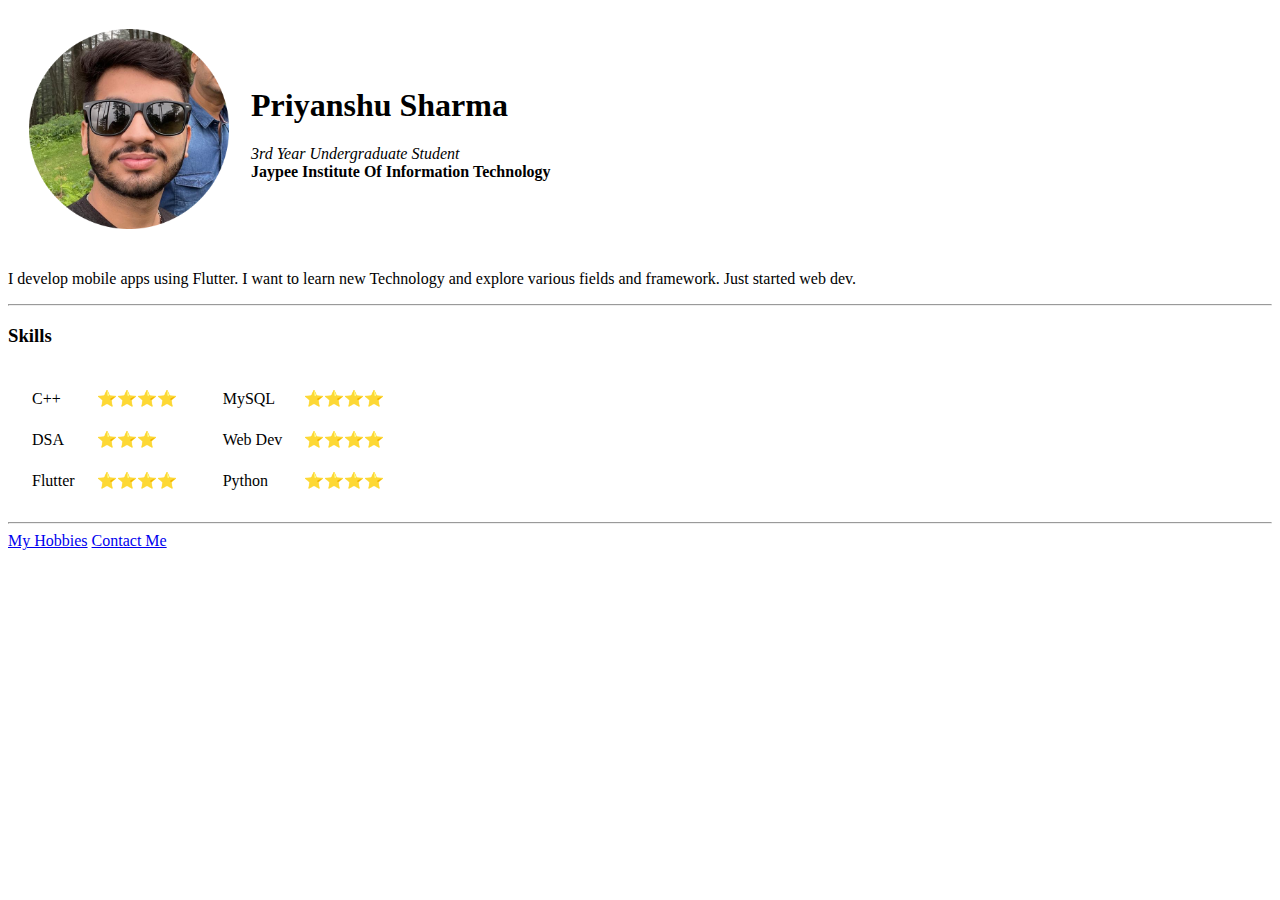
==== index.html @ 5972123a "1st commit" ====
<!DOCTYPE html>
<html>
<head>
    <meta charset="UTF-8">
    <title>Priyanshu Sharma</title>
</head>
<body>
    <table cellspacing="20">
        <tr>
            <td>
                <img src="Priyanshu.png" alt="Priyanshu" height="200">
            </td>
            <td>
                <h1>Priyanshu Sharma</h1>
                <p><em>3rd Year Undergraduate Student</em><br>
                    <strong>Jaypee Institute Of Information Technology</strong>
                </p>
            </td>
        </tr>
    </table>
    
    <p>I develop mobile apps using Flutter. I want to learn new Technology and explore various fields and framework.
    Just started web dev.
    </p>
    <hr>
    <h3>
        Skills
    </h3>
    <table>
        <tr>
            <td>
            <table cellspacing="20">
                <tr>
                    <td>
                        C++
                    </td>
                    <td>
                        ⭐⭐⭐⭐
                    </td>
                    
                </tr>
                <tr>
                    <td>
                        DSA
                    </td>
                    <td>
                        ⭐⭐⭐
                    </td>
                </tr>
                <tr>
                    <td>
                        Flutter
                    </td>
                    <td>
                        ⭐⭐⭐⭐
                    </td>
                </tr>
            </table>
            </td>
            <td>
            <table cellspacing="20">
                <tr>
                    <td>
                        MySQL
                    </td>
                    <td>
                        ⭐⭐⭐⭐
                    </td>
                    
                </tr>
                <tr>
                    <td>
                        Web Dev
                    </td>
                    <td>
                        ⭐⭐⭐⭐
                    </td>
                </tr>
                <tr>
                    <td>
                        Python
                    </td>
                    <td>
                        ⭐⭐⭐⭐
                    </td>
                </tr>
            </table>
            </td>
        </tr>
    </table>
    <hr>
    <a href="hobbies.html">My Hobbies</a>
    <a href="contact.html">Contact Me</a>
</body>
</html>
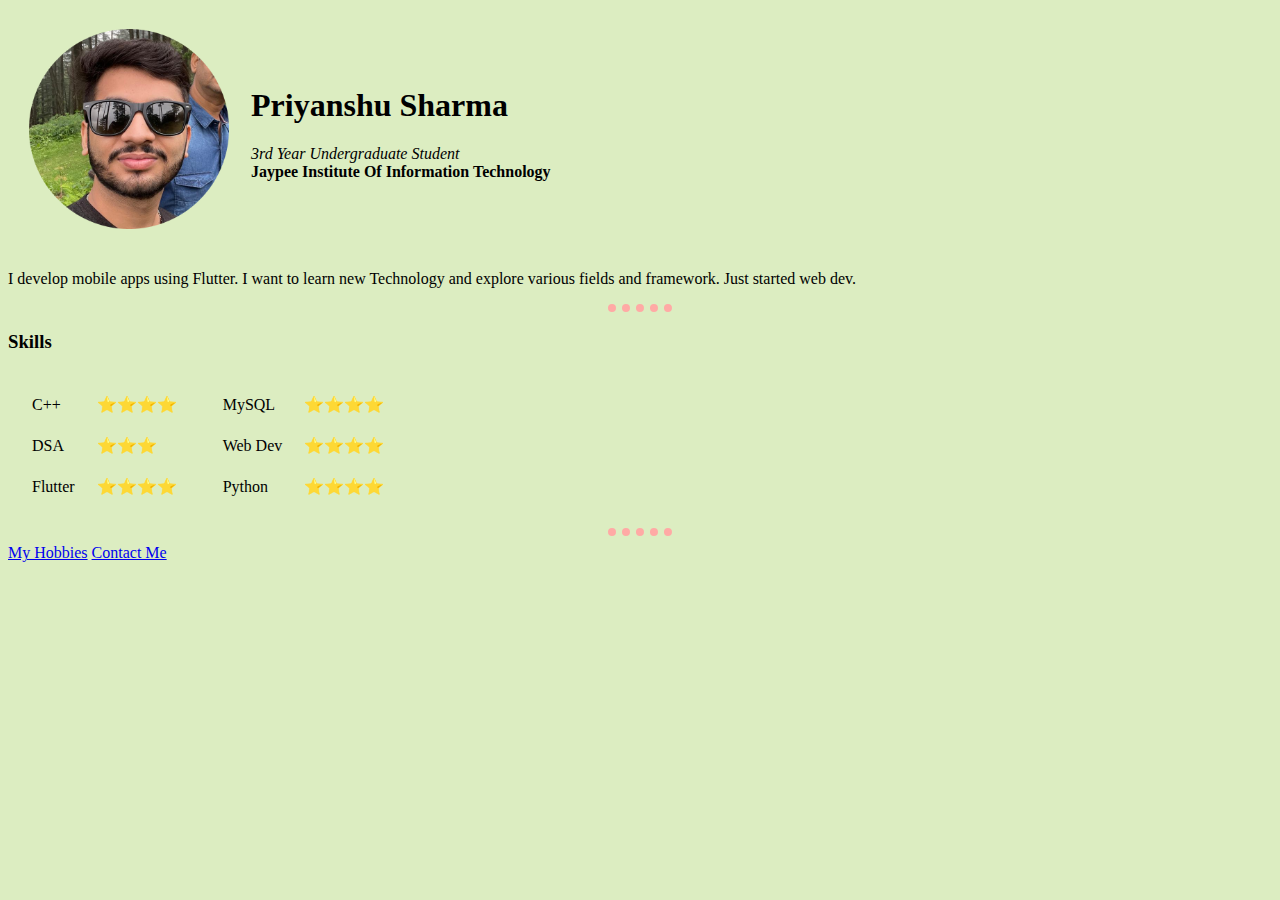
==== commit 593209ed: "bg, hr change" ====
--- a/index.html
+++ b/index.html
@@ -3,6 +3,19 @@
 <head>
     <meta charset="UTF-8">
     <title>Priyanshu Sharma</title>
+    <style>
+        body {
+            background-color: #DCEDC1;
+        }
+        hr {
+            border-style: none;
+            border-top-style: dotted;
+            width: 5%;
+            height: 0px;
+            border-width: 8px;
+            border-color: #FFAAA5;
+        }
+    </style>
 </head>
 <body>
     <table cellspacing="20">
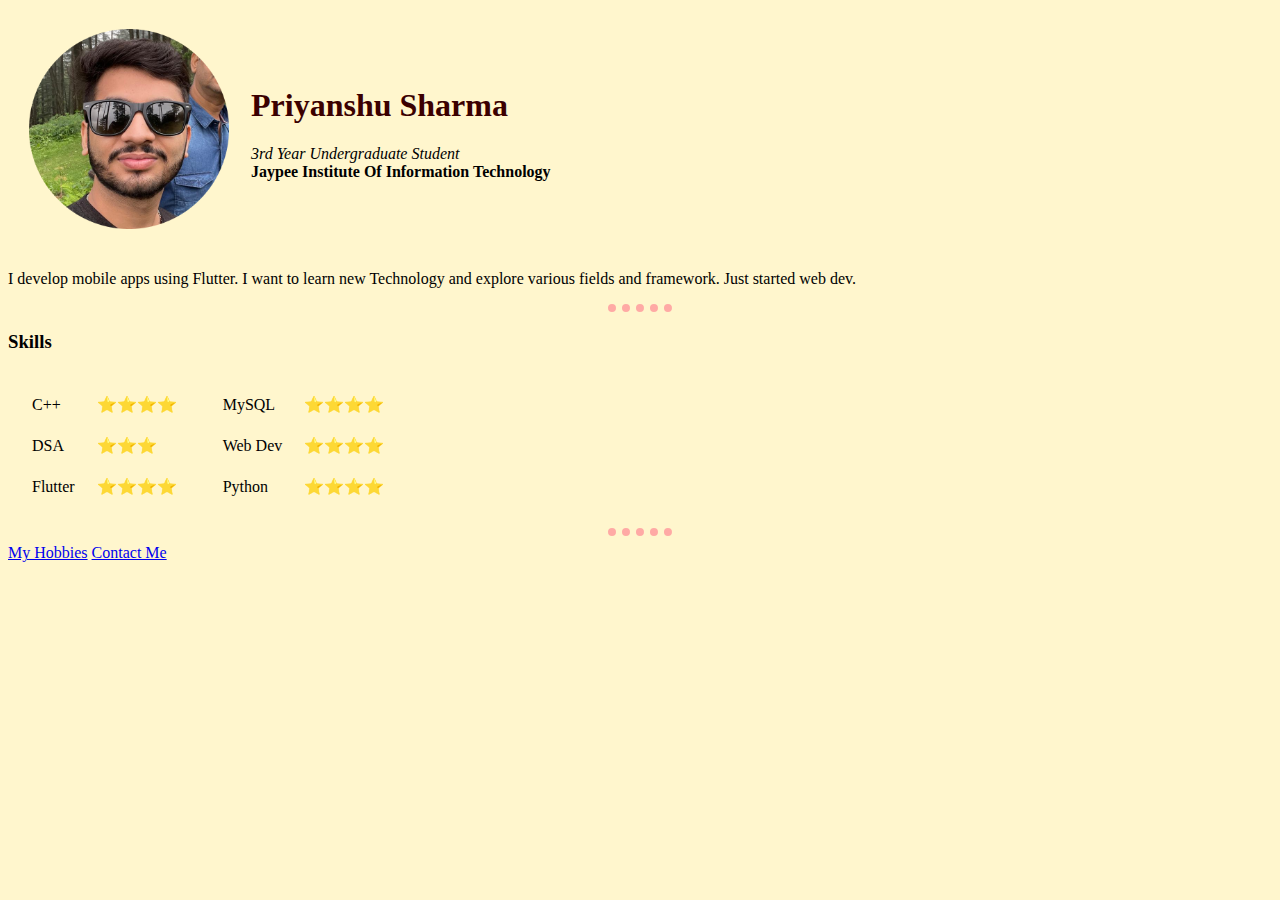
==== commit ceabd91e: "External CSS added" ====
--- a/index.html
+++ b/index.html
@@ -3,19 +3,7 @@
 <head>
     <meta charset="UTF-8">
     <title>Priyanshu Sharma</title>
-    <style>
-        body {
-            background-color: #DCEDC1;
-        }
-        hr {
-            border-style: none;
-            border-top-style: dotted;
-            width: 5%;
-            height: 0px;
-            border-width: 8px;
-            border-color: #FFAAA5;
-        }
-    </style>
+    <link rel="stylesheet" href="css/styles.css">
 </head>
 <body>
     <table cellspacing="20">
--- a/css/styles.css
+++ b/css/styles.css
@@ -0,0 +1,14 @@
+body {
+    background-color: #FFF6CD;
+}
+hr {
+    border-style: none;
+    border-top-style: dotted;
+    width: 5%;
+    height: 0px;
+    border-width: 8px;
+    border-color: #FFAAA5;
+}
+h1 {
+    color: #3B0000;
+}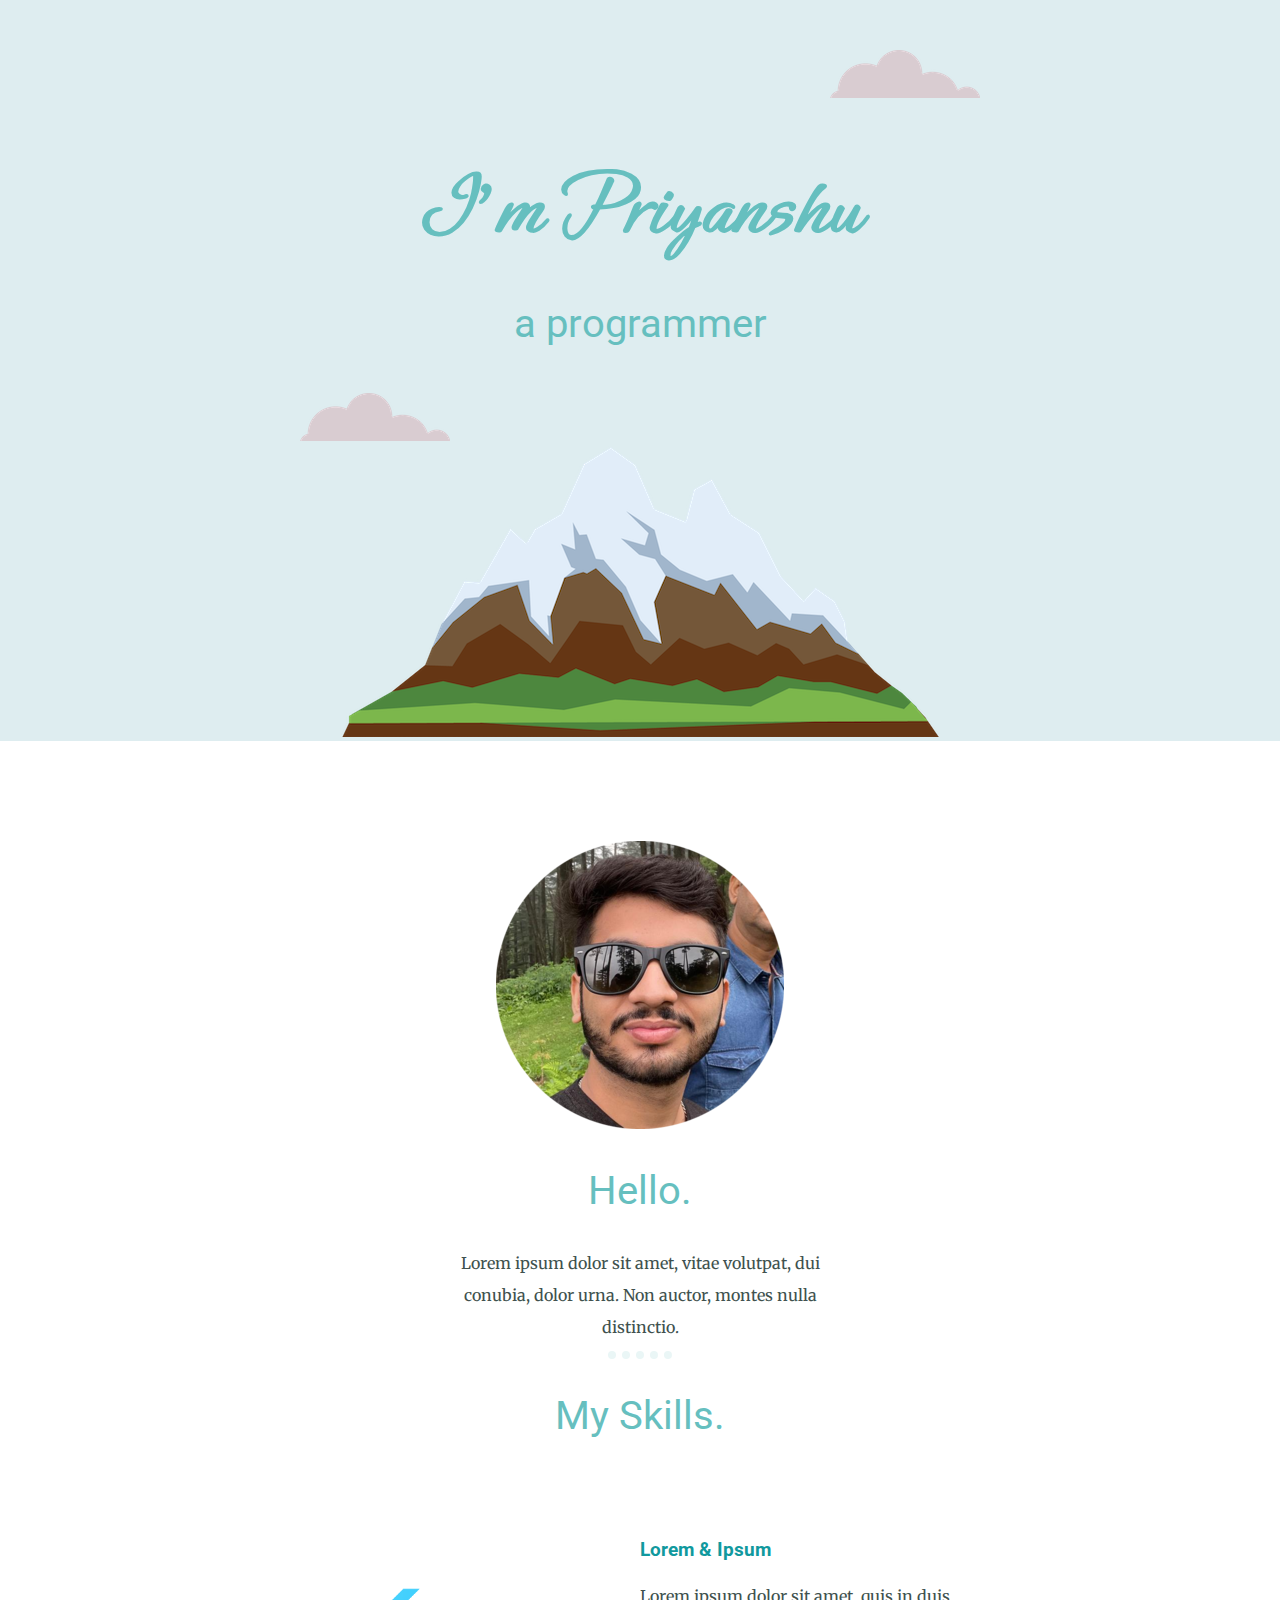
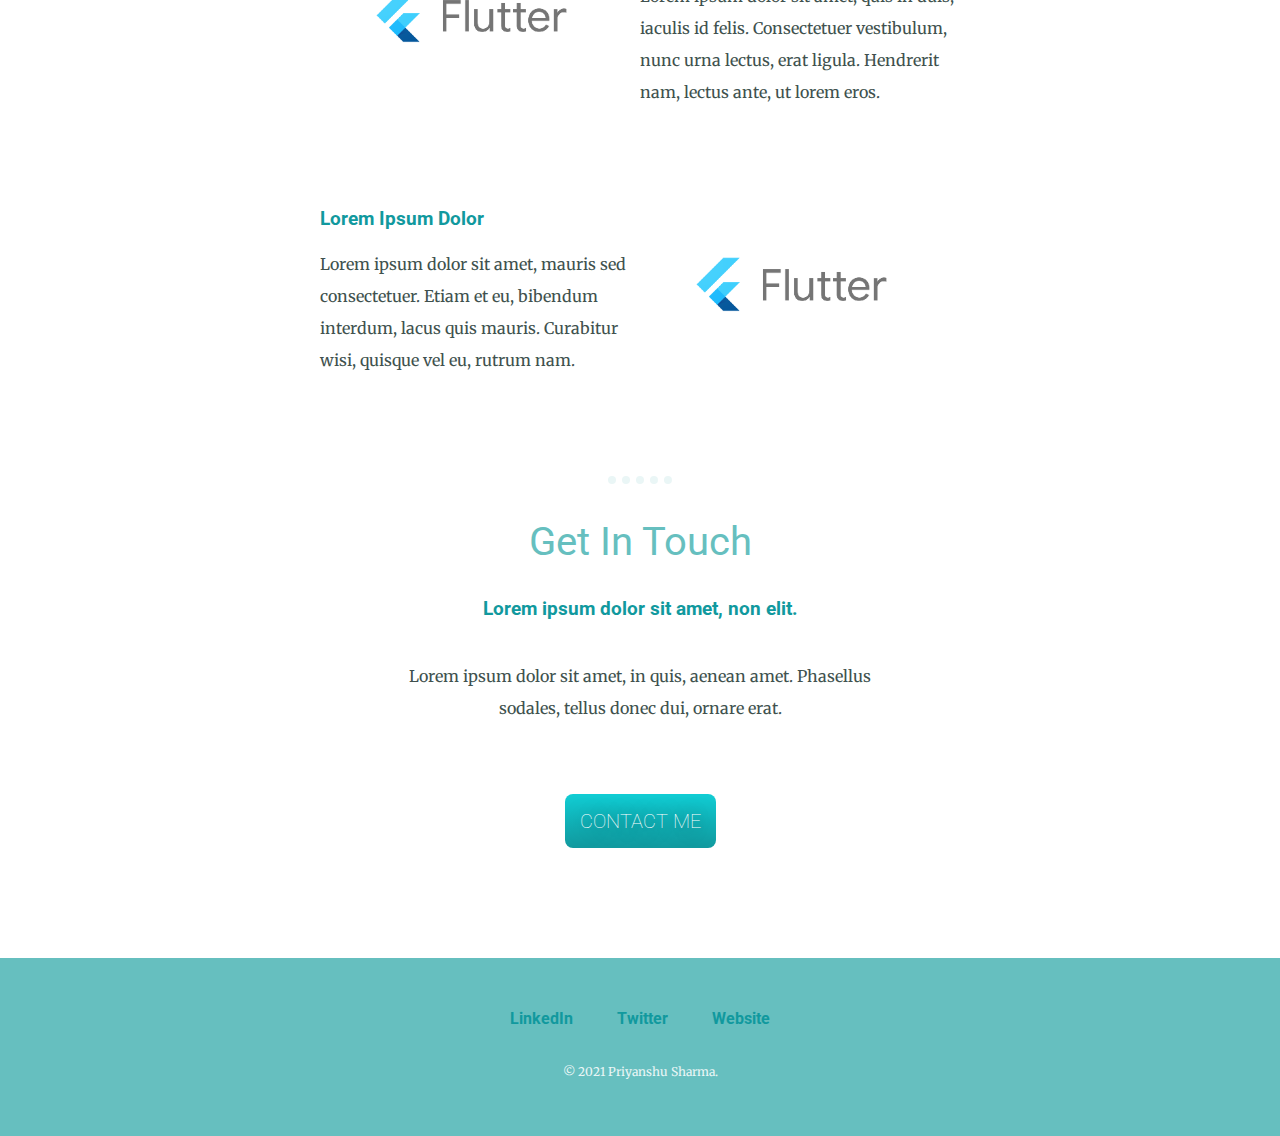
==== commit a993e9df: "major commit" ====
--- a/index.html
+++ b/index.html
@@ -1,96 +1,57 @@
 <!DOCTYPE html>
-<html>
+<html lang="en">
 <head>
     <meta charset="UTF-8">
     <title>Priyanshu Sharma</title>
+    <link rel="shortcut icon" href="images/omen.ico" type="image/x-icon">
     <link rel="stylesheet" href="css/styles.css">
+    <link rel="preconnect" href="https://fonts.googleapis.com">
+    <link rel="preconnect" href="https://fonts.gstatic.com" crossorigin>
+    <link href="https://fonts.googleapis.com/css2?family=Ephesis&family=Merriweather:wght@300&family=Roboto:wght@100&display=swap" rel="stylesheet">
 </head>
 <body>
-    <table cellspacing="20">
-        <tr>
-            <td>
-                <img src="Priyanshu.png" alt="Priyanshu" height="200">
-            </td>
-            <td>
-                <h1>Priyanshu Sharma</h1>
-                <p><em>3rd Year Undergraduate Student</em><br>
-                    <strong>Jaypee Institute Of Information Technology</strong>
-                </p>
-            </td>
-        </tr>
-    </table>
-    
-    <p>I develop mobile apps using Flutter. I want to learn new Technology and explore various fields and framework.
-    Just started web dev.
-    </p>
-    <hr>
-    <h3>
-        Skills
-    </h3>
-    <table>
-        <tr>
-            <td>
-            <table cellspacing="20">
-                <tr>
-                    <td>
-                        C++
-                    </td>
-                    <td>
-                        ⭐⭐⭐⭐
-                    </td>
-                    
-                </tr>
-                <tr>
-                    <td>
-                        DSA
-                    </td>
-                    <td>
-                        ⭐⭐⭐
-                    </td>
-                </tr>
-                <tr>
-                    <td>
-                        Flutter
-                    </td>
-                    <td>
-                        ⭐⭐⭐⭐
-                    </td>
-                </tr>
-            </table>
-            </td>
-            <td>
-            <table cellspacing="20">
-                <tr>
-                    <td>
-                        MySQL
-                    </td>
-                    <td>
-                        ⭐⭐⭐⭐
-                    </td>
-                    
-                </tr>
-                <tr>
-                    <td>
-                        Web Dev
-                    </td>
-                    <td>
-                        ⭐⭐⭐⭐
-                    </td>
-                </tr>
-                <tr>
-                    <td>
-                        Python
-                    </td>
-                    <td>
-                        ⭐⭐⭐⭐
-                    </td>
-                </tr>
-            </table>
-            </td>
-        </tr>
-    </table>
-    <hr>
-    <a href="hobbies.html">My Hobbies</a>
-    <a href="contact.html">Contact Me</a>
+    <div class="top">
+        <img class="top-cloud" src="images/cloud.png" alt="cloud">
+        <h1>I'm Priyanshu</h1>
+        <h2>a programmer</h2>
+        <img class="bottom-cloud" src="images/cloud.png" alt="cloud">
+        <img src="images/mountain.png" alt="mountain">
+    </div>
+    <div class="middle-container">
+        <div class="profile">
+          <img src="images/priyanshu.png" alt="Priyanshu">
+          <h2>Hello.</h2>
+          <p class="change">Lorem ipsum dolor sit amet, vitae volutpat, dui conubia, dolor urna. Non auctor, montes nulla distinctio.</p>
+        </div>
+        <hr>
+        <div class="skills">
+          <h2>My Skills.</h2>
+          <div class="skill-row">
+            <img class="flutter-1" src="images/Flutter-logo.png" alt="">
+            <h3>Lorem & Ipsum</h3>
+            <p>Lorem ipsum dolor sit amet, quis in duis, iaculis id felis. Consectetuer vestibulum, nunc urna lectus, erat ligula. Hendrerit nam, lectus ante, ut lorem eros.</p>
+          </div>
+          <div class="skill-row">
+            <img class="flutter-2" src="images/Flutter-logo.png" alt="">
+            <h3>Lorem Ipsum Dolor</h3>
+            <p>Lorem ipsum dolor sit amet, mauris sed consectetuer. Etiam et eu, bibendum interdum, lacus quis mauris. Curabitur wisi, quisque vel eu, rutrum nam.</p>
+          </div>
+        </div>
+        <hr>
+        <div class="contact-me">
+          <h2>Get In Touch</h2>
+          <h3>Lorem ipsum dolor sit amet, non elit.</h3>
+          <p class="contact-message">Lorem ipsum dolor sit amet, in quis, aenean amet. Phasellus sodales, tellus donec dui, ornare erat.</p>
+          <a class="btn" href="mailto:sharmapriyanshu427@gmail.com">CONTACT ME</a>
+        </div>
+      </div>
+      
+      
+      <div class="bottom-container">
+        <a class="footer-link" href="https://www.linkedin.com/in/deathstar427/">LinkedIn</a>
+        <a class="footer-link" href="https://twitter.com/Priyanshu427x">Twitter</a>
+        <a class="footer-link" href="https://deathstar427.github.io/">Website</a>
+        <p class="copyright">© 2021 Priyanshu Sharma.</p>
+      </div>
 </body>
 </html>--- a/css/styles.css
+++ b/css/styles.css
@@ -1,5 +1,90 @@
 body {
-    background-color: #FFF6CD;
+    color: #40514E;
+    margin: 0;
+    text-align: center;
+    font-family: 'Merriweather', serif;
+}
+h1 {
+    margin: 50px auto 0 auto;
+    font-size: 562.5%;
+    font-family: 'Ephesis', cursive;
+    color: #66BFBF;
+}
+h2 {
+    font-family: 'Roboto', sans-serif;
+    font-size: 2.5rem;
+    color: #66BFBF;
+    font-weight: normal;
+}
+h3 {
+    font-family: 'Roboto', sans-serif;
+    color: #11999E;
+}
+.top {
+    background-color: #DEEDF0;
+    position: relative;
+    padding-top: 100px;
+
+}
+.contact-message {
+    width: 40%;
+    margin: 40px auto 60px;
+}
+p {
+    
+    line-height: 2;
+}
+.middle-container {
+    margin: 100px 0;
+}
+.change{
+    width: 30%;
+    margin: auto;
+}
+.bottom-container {
+    background-color: #66BFBF;
+    padding: 50px 0 20px;
+}
+.bottom-cloud {
+    position: absolute;
+    left: 300px;
+    bottom: 300px;
+}
+.top-cloud {
+    position: absolute;
+    right: 300px;
+    top: 50px;
+}
+.skill-row {
+    width: 50%;
+    margin: 100px auto 100px auto;
+    text-align: left;
+}
+.flutter-1 {
+    width: 50%;
+    float: left;
+}
+.flutter-2 {
+    width: 50%;
+    float: right;
+}
+.change {
+    color: #40514E;
+}
+.copyright {
+    color: #EAF6F6;
+    font-size: 0.75rem;
+    padding: 20px 0;
+}
+a {
+    color: #11999E;
+    font-family: 'Roboto', sans-serif;
+    margin: 10px 20px;
+    text-decoration: none;
+    font-weight: bold;
+}
+a:hover {
+    color: #EAF6F6;
 }
 hr {
     border-style: none;
@@ -7,8 +92,41 @@
     width: 5%;
     height: 0px;
     border-width: 8px;
-    border-color: #FFAAA5;
+    border-color: #EAF6F6;
+
 }
-h1 {
-    color: #3B0000;
-}+.btn {
+    background: #11CDD4;
+    background-image: -webkit-linear-gradient(top, #11CDD4, #11999E);
+    background-image: -moz-linear-gradient(top, #11CDD4, #11999E);
+    background-image: -ms-linear-gradient(top, #11CDD4, #11999E);
+    background-image: -o-linear-gradient(top, #11CDD4, #11999E);
+    background-image: -webkit-gradient(to bottom, #11CDD4, #11999E);
+    -webkit-border-radius: 8px;
+    -moz-border-radius: 8px;
+    border-radius: 8px;
+    color: #FFFFFF;
+    font-family: 'Roboto', sans-serif;
+    font-size: 20px;
+    font-weight: 100;
+    padding: 15px;
+    text-shadow: 1px 1px 20px #000000;
+    text-decoration: none;
+    display: inline-block;
+    cursor: pointer;
+    text-align: center;
+ }
+ 
+ .btn:hover {
+    border: solid #337FED 1px;
+    background: #30E3CB;
+    background-image: -webkit-linear-gradient(top, #30E3CB, #2BC4AD);
+    background-image: -moz-linear-gradient(top, #30E3CB, #2BC4AD);
+    background-image: -ms-linear-gradient(top, #30E3CB, #2BC4AD);
+    background-image: -o-linear-gradient(top, #30E3CB, #2BC4AD);
+    background-image: -webkit-gradient(to bottom, #30E3CB, #2BC4AD);
+    -webkit-border-radius: 8px;
+    -moz-border-radius: 8px;
+    border-radius: 8px;
+    text-decoration: none;
+ }